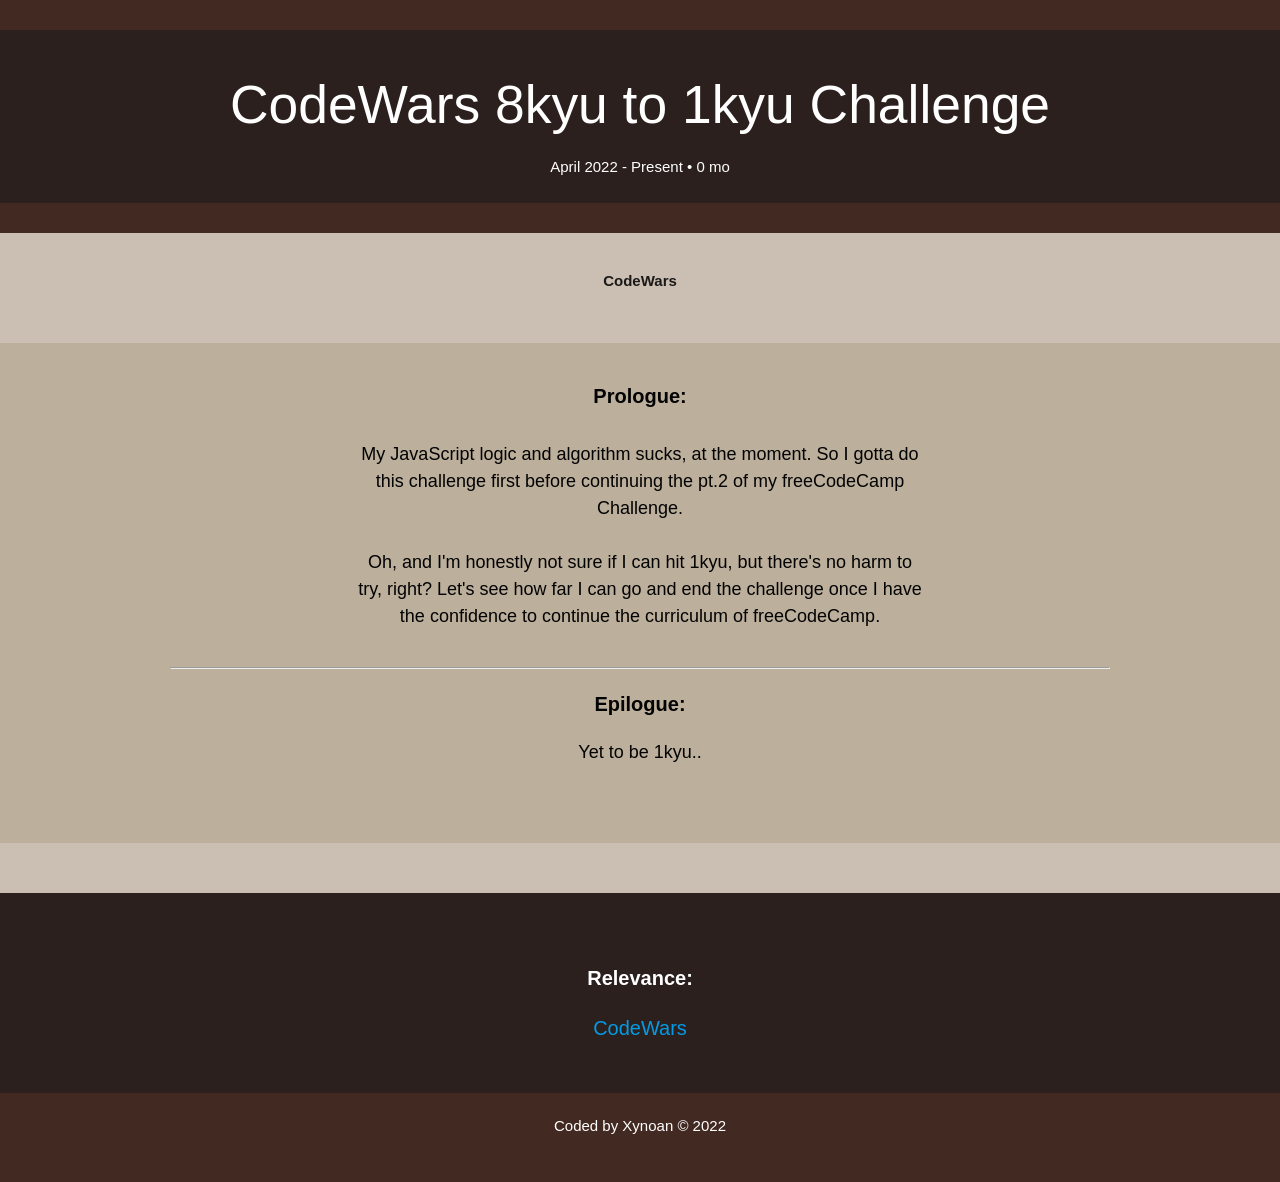
==== CWchallenge/index.html @ 5c3bc4f5 "initial commit" ====
<!DOCTYPE html>
<html lang="en">

<head>
    <meta charset="UTF-8">
    <meta http-equiv="X-UA-Compatible" content="IE=edge">
    <meta name="viewport" content="width=device-width, initial-scale=1.0">
    <!-- Compiled and minified CSS -->
    <link rel="stylesheet" href="https://cdnjs.cloudflare.com/ajax/libs/materialize/1.0.0/css/materialize.min.css">
    <!-- custom css -->
    <link rel="stylesheet" href="/fCCchallenge/style.css">
    <!-- fontawesome -->
    <script src="https://kit.fontawesome.com/877d2cecdc.js" crossorigin="anonymous"></script>
    <!-- jquery cdn -->
    <script src="https://code.jquery.com/jquery-3.6.0.min.js"
        integrity="sha256-/xUj+3OJU5yExlq6GSYGSHk7tPXikynS7ogEvDej/m4=" crossorigin="anonymous"></script>
    <!-- materialize icons -->
    <link href="https://fonts.googleapis.com/icon?family=Material+Icons" rel="stylesheet">
    <title>CWchallenge - xynoan</title>
</head>

<body>
    <main id="main">
        <div class="title">
            <h2 id="title" class="center-align">CodeWars 8kyu to 1kyu Challenge</h2>
            <p class="center-align">
                April 2022 - Present • 0 mo
            </p>
        </div>
        <div id="img-div">
            <img src="https://docs.codewars.com/logo.svg" alt="" id="image">
            <p id="img-caption" class="center-align">
                <b>CodeWars</b>
            </p>
            <div id="details">
                <p id="tribute-info" class="center-align">
                    <b>Prologue:</b>
                </p>
                <p id="desc" class="center-align">
                    My JavaScript logic and algorithm sucks, at the moment. So I gotta do this challenge first before
                    continuing the pt.2 of my freeCodeCamp Challenge.<br><br>

                    Oh, and I'm honestly not sure if I can hit 1kyu, but there's no harm to try, right? Let's see how
                    far I can go and end the challenge once I have the confidence to continue the curriculum of
                    freeCodeCamp.
                    <br><br>
                </p>
                <hr>
                <p class="center-align">
                    <b>Epilogue:</b>
                </p>
                <p class="desc center-align">
                    Yet to be 1kyu..
                    <br><br>
            </div>
            <div id="references">
                <p class="center-align">
                    <b>Relevance:</b>
                </p>
                <a href="https://www.codewars.com" target="_blank" class="center-align">
                    CodeWars
                </a>
            </div>
        </div>
    </main>
    <footer class="white-text center-align">Coded by Xynoan &copy; 2022</footer>
    <br><br>
    <!-- Compiled and minified Javascript -->
    <script src="https://cdnjs.cloudflare.com/ajax/libs/materialize/1.0.0/js/materialize.min.js"></script>
    <!-- custom js -->
    <script src="javascript.js"></script>
</body>

</html>
---- fCCchallenge/style.css ----
#image {
    display: block;
    max-width: 100%;
    height: auto;
}

body {
    font-family: Verdana, Geneva, Tahoma, sans-serif;
    background-color: rgb(66, 41, 34);
}

.title {
    color: #fff;
    background-color: rgb(43, 32, 29);
    padding: 10px;
    margin-top: 30px;
    margin-bottom: 30px;
}
img {
    width: 20%;
    display: block;
    padding: 20px;
    margin: auto;
    margin-bottom: -18px;
}

#img-div {
    background-color: rgb(203, 190, 179);
}

#details {
    margin-top: 50px;
    font-size: 20px;
    background-color: rgb(188, 175, 156);
    padding: 50px 170px 50px 170px;
    color: #030303;
}

#references {
    margin-top: 50px;
    font-size: 20px;
    background-color: rgb(43, 32, 29);
    padding: 50px 170px 50px 170px;
    color: #fff;
}
#tribute-info {
    margin: 0 auto;
    margin-top: -12px;
    margin-bottom: 30px;
}

#desc {
    font-size: 18px;
    max-width: 60%;
    margin: 0 auto;
}

.desc {
    font-size: 18px;
    max-width: 60%;
    margin: 0 auto;
}

#tribute-link {
    font-size: larger;
    text-align: center;
}

.center-align {
    text-align: center;
}

a.center-align {
    display: block;
}

footer{ 
    margin-top: 22px;
}

/* media queries */
@media only screen and (max-width: 767px) {
    #title {
        font-size: 30px;
    }
    img {
        width: 30%;
    }
  #tribute-info {
    padding-top: 15px;
  }
  #desc {
    padding-bottom: 15px;
  }
  .desc {
    padding-bottom: 10px;
  }
    #details {
        padding: 0;
    }
    #references {
        padding: 50px 50px 50px 50px;
    }
    
}
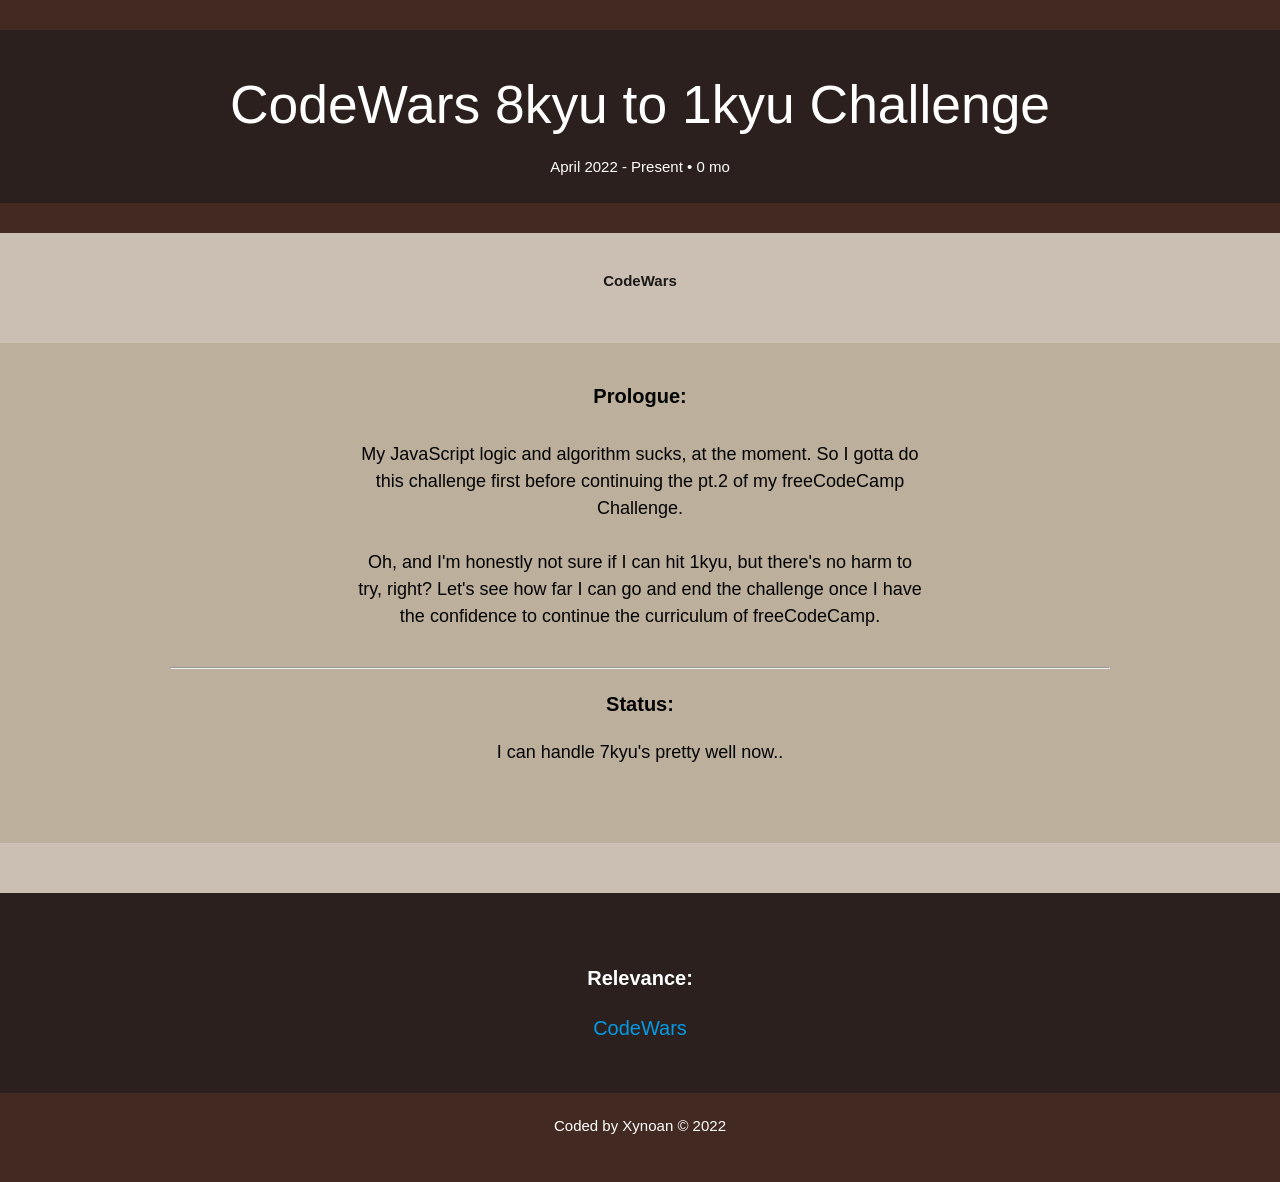
==== commit f0ea4217: "added status" ====
--- a/CWchallenge/index.html
+++ b/CWchallenge/index.html
@@ -8,7 +8,7 @@
     <!-- Compiled and minified CSS -->
     <link rel="stylesheet" href="https://cdnjs.cloudflare.com/ajax/libs/materialize/1.0.0/css/materialize.min.css">
     <!-- custom css -->
-    <link rel="stylesheet" href="/fCCchallenge/style.css">
+    <link rel="stylesheet" href="style.css">
     <!-- fontawesome -->
     <script src="https://kit.fontawesome.com/877d2cecdc.js" crossorigin="anonymous"></script>
     <!-- jquery cdn -->
@@ -47,10 +47,10 @@
                 </p>
                 <hr>
                 <p class="center-align">
-                    <b>Epilogue:</b>
+                    <b>Status:</b>
                 </p>
                 <p class="desc center-align">
-                    Yet to be 1kyu..
+                    I can handle 7kyu's pretty well now..
                     <br><br>
             </div>
             <div id="references">
--- a/CWchallenge/style.css
+++ b/CWchallenge/style.css
@@ -0,0 +1,105 @@
+#image {
+    display: block;
+    max-width: 100%;
+    height: auto;
+}
+
+body {
+    font-family: Verdana, Geneva, Tahoma, sans-serif;
+    background-color: rgb(66, 41, 34);
+}
+
+.title {
+    color: #fff;
+    background-color: rgb(43, 32, 29);
+    padding: 10px;
+    margin-top: 30px;
+    margin-bottom: 30px;
+}
+img {
+    width: 20%;
+    display: block;
+    padding: 20px;
+    margin: auto;
+    margin-bottom: -18px;
+}
+
+#img-div {
+    background-color: rgb(203, 190, 179);
+}
+
+#details {
+    margin-top: 50px;
+    font-size: 20px;
+    background-color: rgb(188, 175, 156);
+    padding: 50px 170px 50px 170px;
+    color: #030303;
+}
+
+#references {
+    margin-top: 50px;
+    font-size: 20px;
+    background-color: rgb(43, 32, 29);
+    padding: 50px 170px 50px 170px;
+    color: #fff;
+}
+#tribute-info {
+    margin: 0 auto;
+    margin-top: -12px;
+    margin-bottom: 30px;
+}
+
+#desc {
+    font-size: 18px;
+    max-width: 60%;
+    margin: 0 auto;
+}
+
+.desc {
+    font-size: 18px;
+    max-width: 60%;
+    margin: 0 auto;
+}
+
+#tribute-link {
+    font-size: larger;
+    text-align: center;
+}
+
+.center-align {
+    text-align: center;
+}
+
+a.center-align {
+    display: block;
+}
+
+footer{ 
+    margin-top: 22px;
+}
+
+/* media queries */
+@media only screen and (max-width: 767px) {
+    #title {
+        font-size: 30px;
+    }
+    img {
+        width: 30%;
+    }
+  #tribute-info {
+    padding-top: 15px;
+  }
+  #desc {
+    padding-bottom: 15px;
+  }
+  .desc {
+    padding-bottom: 10px;
+  }
+    #details {
+        padding: 0;
+    }
+    #references {
+        padding: 50px 50px 50px 50px;
+    }
+    
+}
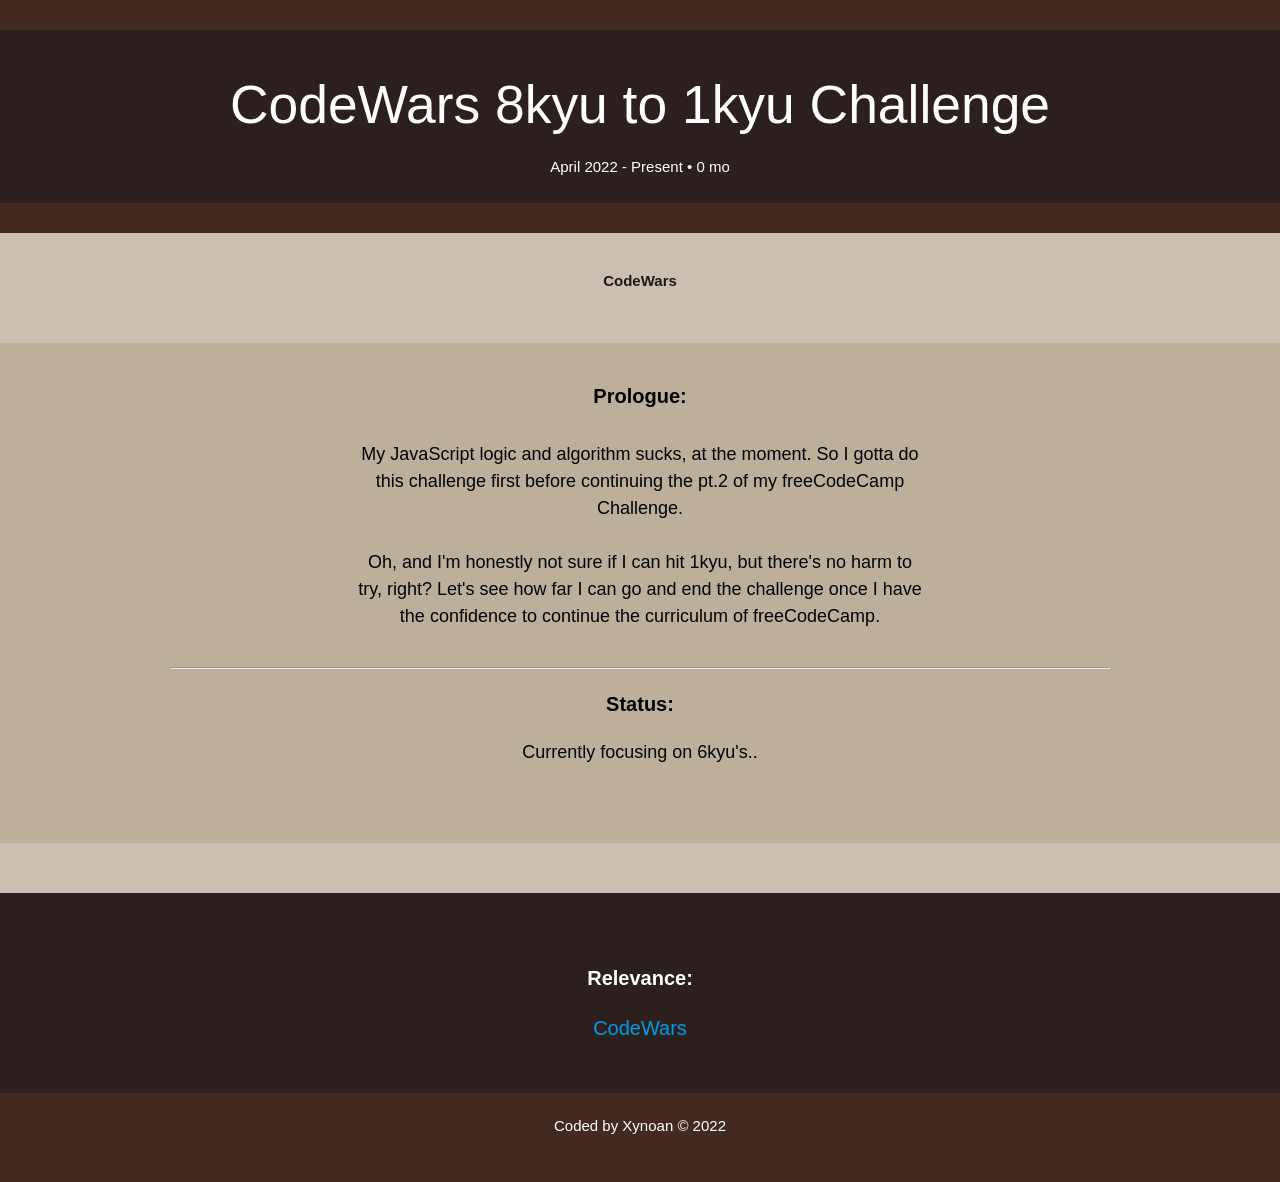
==== commit 60812dbf: "updated status" ====
--- a/CWchallenge/index.html
+++ b/CWchallenge/index.html
@@ -50,7 +50,7 @@
                     <b>Status:</b>
                 </p>
                 <p class="desc center-align">
-                    I can handle 7kyu's pretty well now..
+                    Currently focusing on 6kyu's..
                     <br><br>
             </div>
             <div id="references">
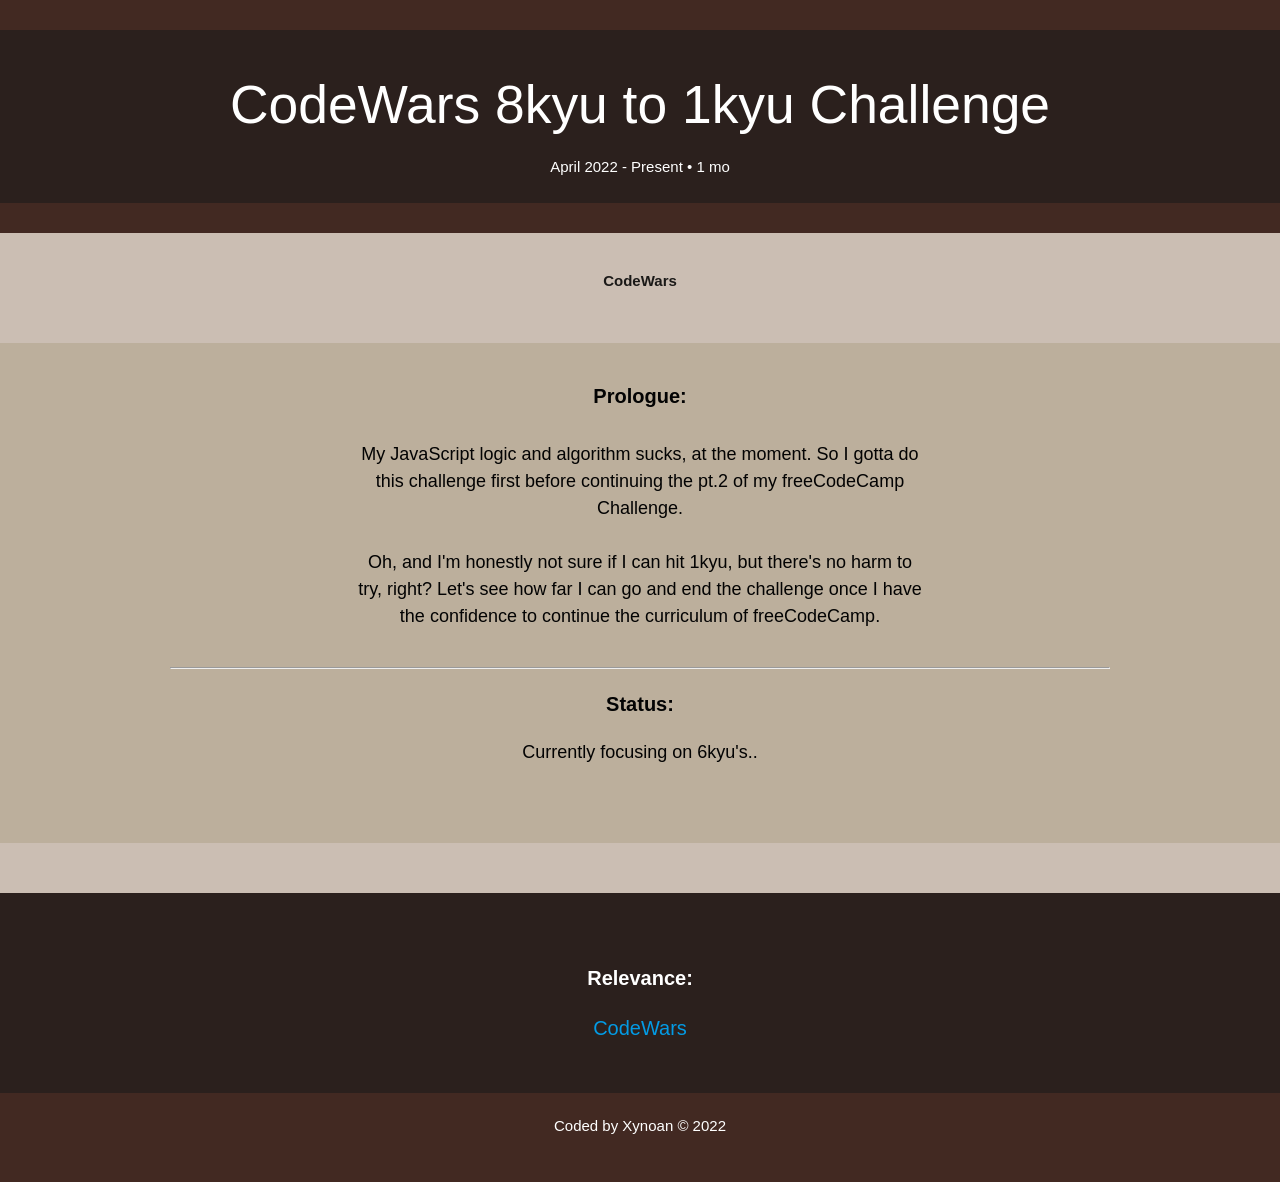
==== commit e4b1c20e: "updated mo" ====
--- a/CWchallenge/index.html
+++ b/CWchallenge/index.html
@@ -24,7 +24,7 @@
         <div class="title">
             <h2 id="title" class="center-align">CodeWars 8kyu to 1kyu Challenge</h2>
             <p class="center-align">
-                April 2022 - Present • 0 mo
+                April 2022 - Present • 1 mo
             </p>
         </div>
         <div id="img-div">
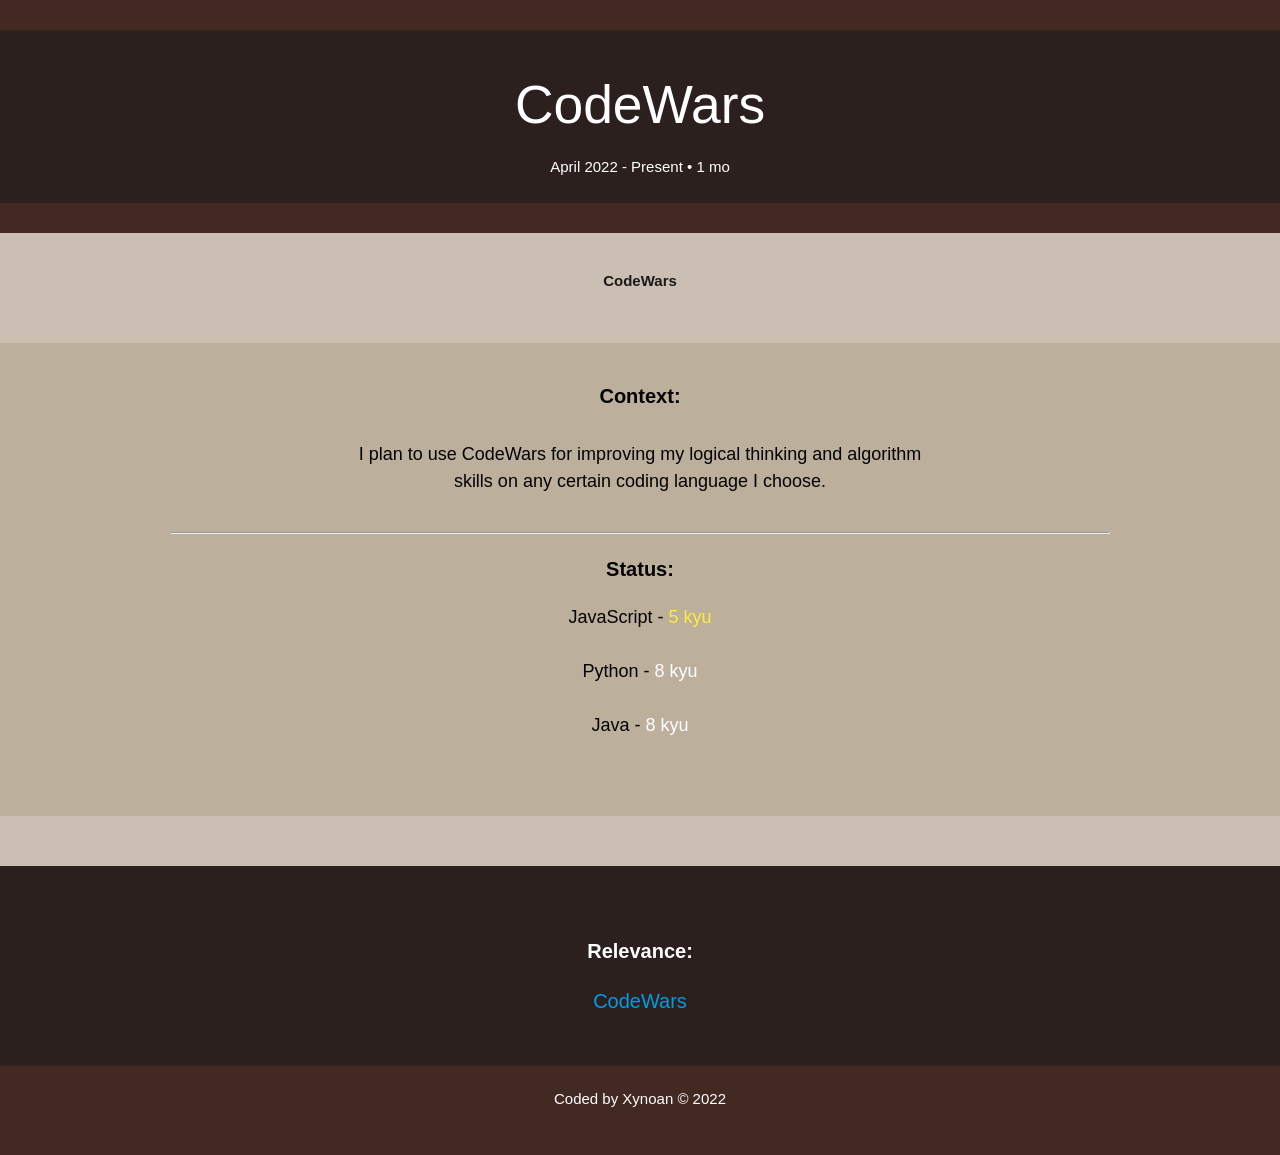
==== commit 492c2206: "added icons for each challenge and updated status of CodeWars" ====
--- a/CWchallenge/index.html
+++ b/CWchallenge/index.html
@@ -5,6 +5,8 @@
     <meta charset="UTF-8">
     <meta http-equiv="X-UA-Compatible" content="IE=edge">
     <meta name="viewport" content="width=device-width, initial-scale=1.0">
+    <!-- icon -->
+    <link rel="shortcut icon" type="image" href="https://docs.codewars.com/logo.svg">
     <!-- Compiled and minified CSS -->
     <link rel="stylesheet" href="https://cdnjs.cloudflare.com/ajax/libs/materialize/1.0.0/css/materialize.min.css">
     <!-- custom css -->
@@ -16,13 +18,13 @@
         integrity="sha256-/xUj+3OJU5yExlq6GSYGSHk7tPXikynS7ogEvDej/m4=" crossorigin="anonymous"></script>
     <!-- materialize icons -->
     <link href="https://fonts.googleapis.com/icon?family=Material+Icons" rel="stylesheet">
-    <title>CWchallenge - xynoan</title>
+    <title>CodeWars - xynoan</title>
 </head>
 
 <body>
     <main id="main">
         <div class="title">
-            <h2 id="title" class="center-align">CodeWars 8kyu to 1kyu Challenge</h2>
+            <h2 id="title" class="center-align">CodeWars</h2>
             <p class="center-align">
                 April 2022 - Present • 1 mo
             </p>
@@ -34,15 +36,10 @@
             </p>
             <div id="details">
                 <p id="tribute-info" class="center-align">
-                    <b>Prologue:</b>
+                    <b>Context:</b>
                 </p>
                 <p id="desc" class="center-align">
-                    My JavaScript logic and algorithm sucks, at the moment. So I gotta do this challenge first before
-                    continuing the pt.2 of my freeCodeCamp Challenge.<br><br>
-
-                    Oh, and I'm honestly not sure if I can hit 1kyu, but there's no harm to try, right? Let's see how
-                    far I can go and end the challenge once I have the confidence to continue the curriculum of
-                    freeCodeCamp.
+                    I plan to use CodeWars for improving my logical thinking and algorithm skills on any certain coding language I choose.
                     <br><br>
                 </p>
                 <hr>
@@ -50,7 +47,9 @@
                     <b>Status:</b>
                 </p>
                 <p class="desc center-align">
-                    Currently focusing on 6kyu's..
+                    JavaScript - <span class="yellow-text">5 kyu</span> <br><br>
+                    Python - <span class="white-text">8 kyu</span> <br><br>
+                    Java - <span class="white-text">8 kyu</span>
                     <br><br>
             </div>
             <div id="references">
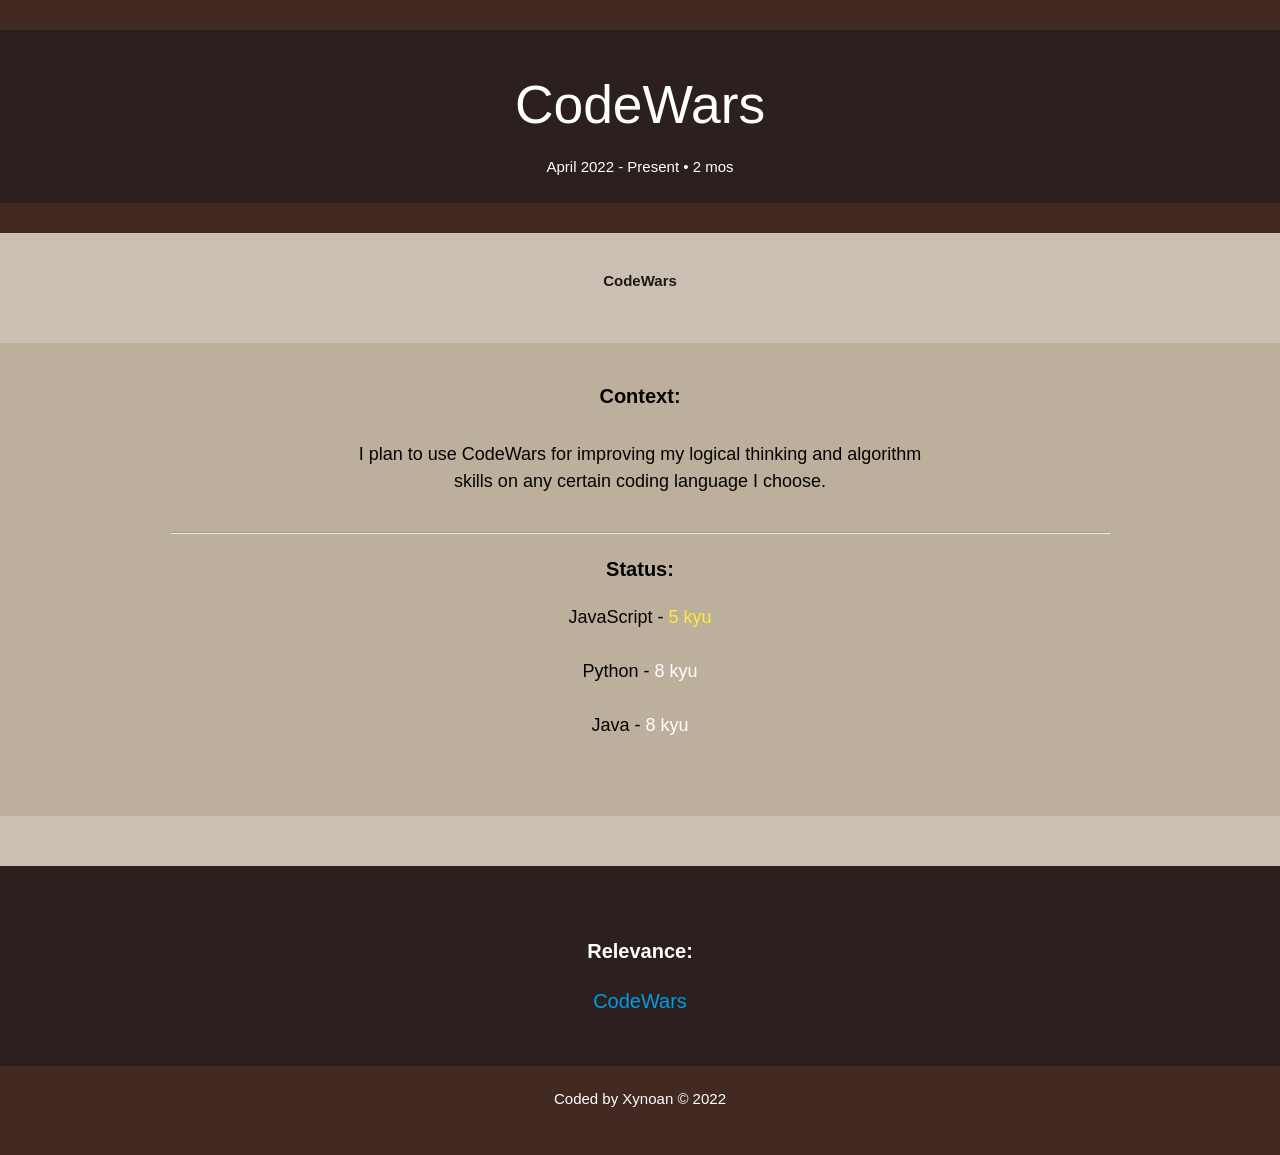
==== commit 859a8ff0: "updated progress of 2 challenges" ====
--- a/CWchallenge/index.html
+++ b/CWchallenge/index.html
@@ -26,7 +26,7 @@
         <div class="title">
             <h2 id="title" class="center-align">CodeWars</h2>
             <p class="center-align">
-                April 2022 - Present • 1 mo
+                April 2022 - Present • 2 mos
             </p>
         </div>
         <div id="img-div">
